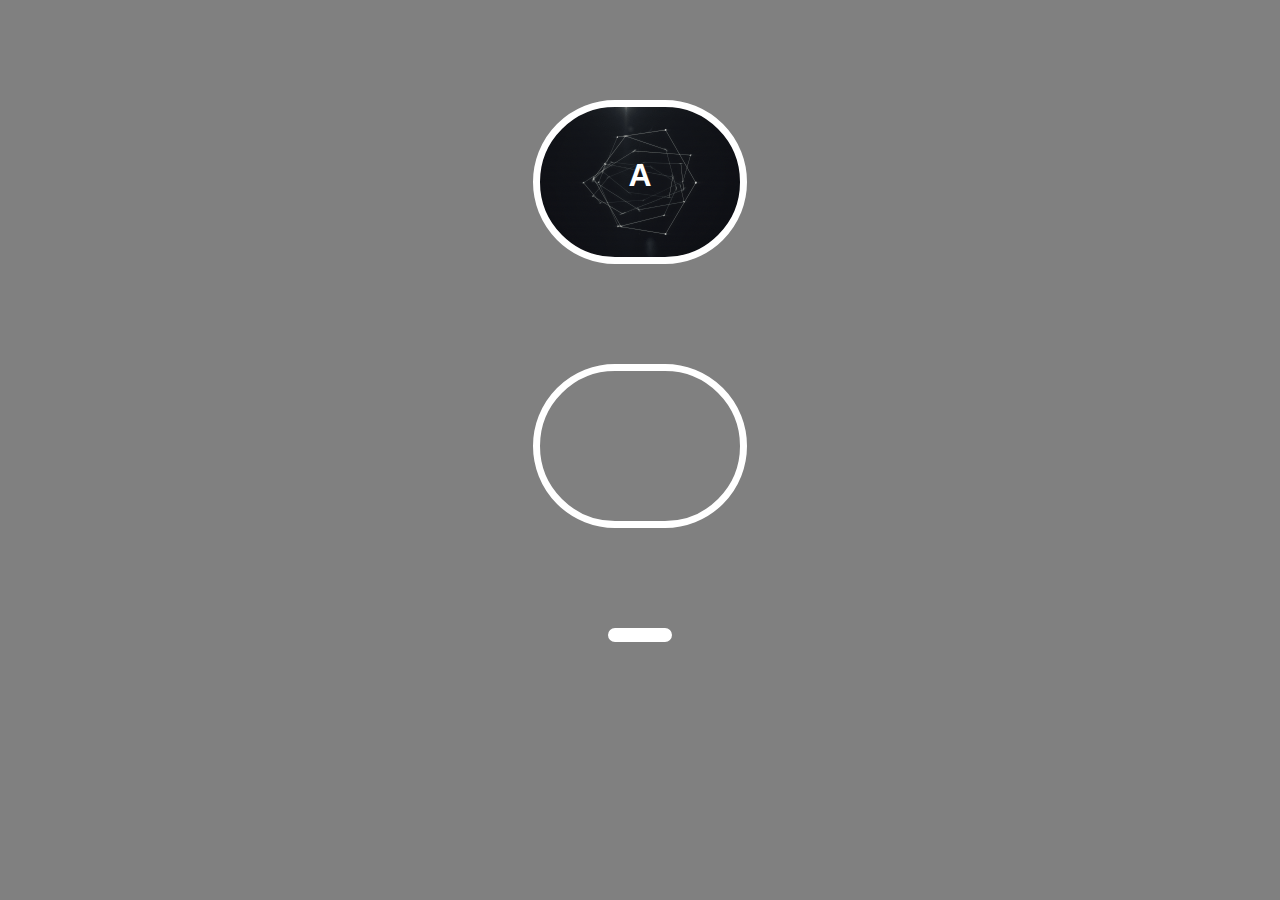
==== index.html @ 2b56b669 "Add files via upload" ====
<!DOCTYPE html>
<html lang="en" dir="ltr">
    <head>
        <meta charset="utf-8">
        <title>TESTING</title>
        <link rel = "stylesheet" href = "style.css">
    </head>

    <body>
        <div class = "napl">
            <h1>A</h1>
        </div>
        <div class = "secondo"></div>
        <div class = "gif"></div>
    </body>
</html>
---- style.css ----
* {
    margin: 0;
    padding: 0;
}

html, body{
    min-height: 100%;
}

body{
    font-family: sans-serif;
    background-color: Gray;
    padding: 100px;
}

div{
    margin: auto;
    background-image: url(https://images.pexels.com/photos/1229042/pexels-photo-1229042.jpeg?auto=compress&cs=tinysrgb&dpr=1&w=500);
    background-repeat: no-repeat;
    background-position: center;
    background-size: cover;
    text-align: center;

    border: 7px solid white;
    border-radius: 100px;
    color: white;
}

.napl{
    width: 100px;
    height: 50px;
    padding: 50px;
    transition-property: all;
    transition-duration: 1s;
    position: relative;
    background-image: url(images/particles.gif);
}

.napl:hover{
    animation-name: myAnimation;
    animation-duration: 3s;
    animation-iteration-count: 1;
}

@keyframes myAnimation{
    0% {
        left: 0px; top: 0px;
    }
    25% {
        left: 100px; top: 0px;
        transform: rotate(20deg);
    }
    50% {
        left: -100px; top: 0px;
        transform: rotate(-20deg);
    }
    100% {
        left: 0px; top: 0px;
    }
}

.secondo{
    width: 100px;
    height: 50px;
    padding: 50px;
    margin-top: 100px;
    margin-bottom: 100px;
    transition-property: all;
    transition-duration: 1s;
    position: relative;
    background-image: url(images/trip.gif);
}

.secondo:hover{
    animation-name: ingrandisci;
    animation-duration: 3s;
}

@keyframes ingrandisci{

    0% {
        left: 0px; top: 0px;
    }
    25% {
        width: 25px;
        height: 25px;
        left: -30px; top: 0px;
        transform: rotate(20deg);
    }
    75% {
        width: 50px;
        height: 50px;
        left: 30px;
        transform: rotate(-20deg);
    }
    100% {
        left: 0px; top: 0px;
    }
}

.gif{
    transition-property: all;
    transition-duration: 1s;
    margin-top: 50px;
    width: 50px;

    border-radius: 50px;

    background-image: url(images/lama.gif);
    background-size: cover;
}

.gif:hover{
    animation-name: rotate;
    animation-duration: 3s;
    animation-timing-function: infinite;
}

@keyframes rotate{

    100% {
        transform: rotate(360deg);
    }
}
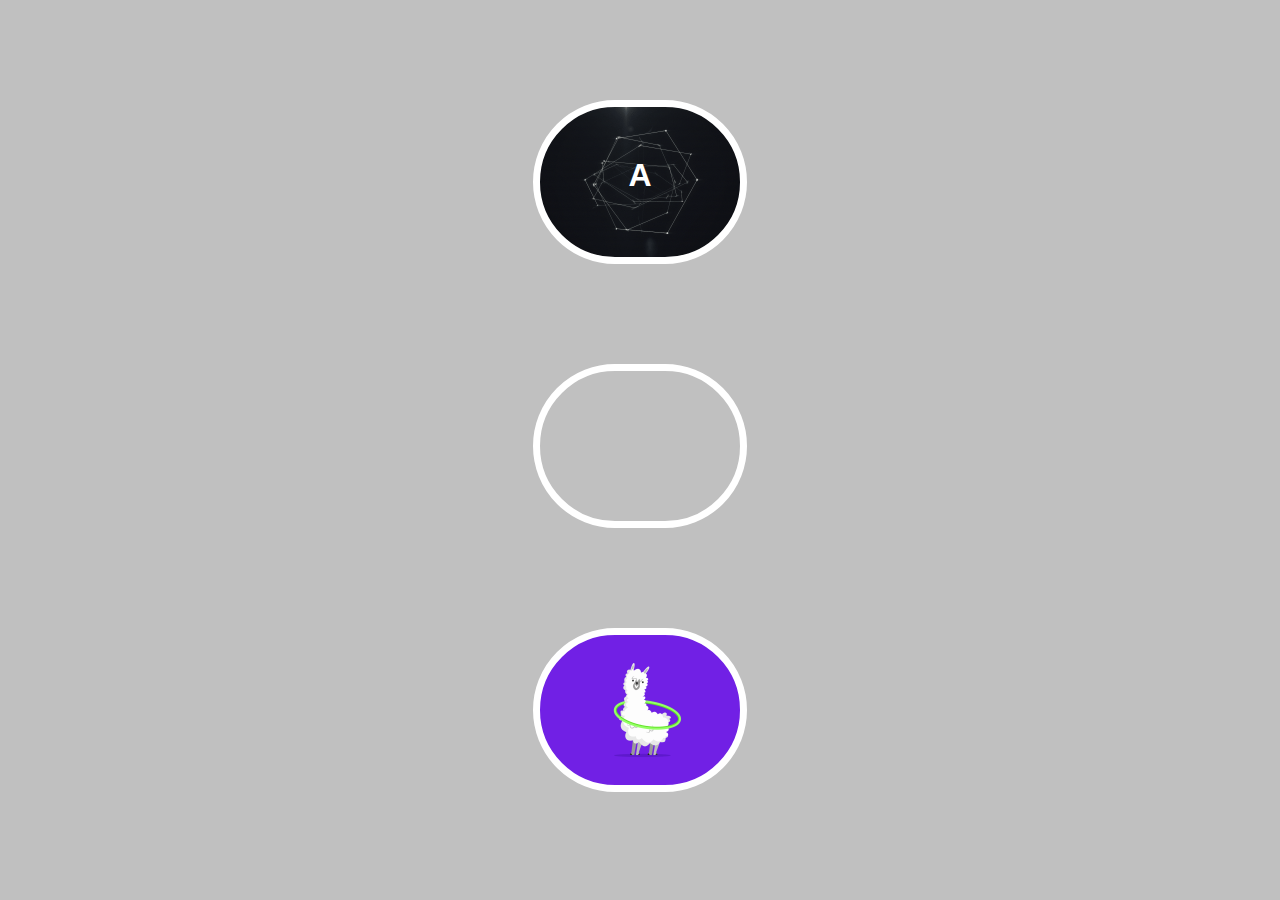
==== commit 97ba5f0f: "Add Files" ====
--- a/index.html
+++ b/index.html
@@ -1,16 +1,16 @@
-<!DOCTYPE html>
-<html lang="en" dir="ltr">
-    <head>
-        <meta charset="utf-8">
-        <title>TESTING</title>
-        <link rel = "stylesheet" href = "style.css">
-    </head>
-
-    <body>
-        <div class = "napl">
-            <h1>A</h1>
-        </div>
-        <div class = "secondo"></div>
-        <div class = "gif"></div>
-    </body>
-</html>
+<!DOCTYPE html>
+<html lang="en" dir="ltr">
+    <head>
+        <meta charset="utf-8">
+        <title>TESTING</title>
+        <link rel = "stylesheet" href = "style.css">
+    </head>
+
+    <body>
+        <div class = "napl">
+            <h1>A</h1>
+        </div>
+        <div class = "secondo"></div>
+        <div class = "gif"></div>
+    </body>
+</html>
--- a/style.css
+++ b/style.css
@@ -1,124 +1,124 @@
-* {
-    margin: 0;
-    padding: 0;
-}
-
-html, body{
-    min-height: 100%;
-}
-
-body{
-    font-family: sans-serif;
-    background-color: Gray;
-    padding: 100px;
-}
-
-div{
-    margin: auto;
-    background-image: url(https://images.pexels.com/photos/1229042/pexels-photo-1229042.jpeg?auto=compress&cs=tinysrgb&dpr=1&w=500);
-    background-repeat: no-repeat;
-    background-position: center;
-    background-size: cover;
-    text-align: center;
-
-    border: 7px solid white;
-    border-radius: 100px;
-    color: white;
-}
-
-.napl{
-    width: 100px;
-    height: 50px;
-    padding: 50px;
-    transition-property: all;
-    transition-duration: 1s;
-    position: relative;
-    background-image: url(images/particles.gif);
-}
-
-.napl:hover{
-    animation-name: myAnimation;
-    animation-duration: 3s;
-    animation-iteration-count: 1;
-}
-
-@keyframes myAnimation{
-    0% {
-        left: 0px; top: 0px;
-    }
-    25% {
-        left: 100px; top: 0px;
-        transform: rotate(20deg);
-    }
-    50% {
-        left: -100px; top: 0px;
-        transform: rotate(-20deg);
-    }
-    100% {
-        left: 0px; top: 0px;
-    }
-}
-
-.secondo{
-    width: 100px;
-    height: 50px;
-    padding: 50px;
-    margin-top: 100px;
-    margin-bottom: 100px;
-    transition-property: all;
-    transition-duration: 1s;
-    position: relative;
-    background-image: url(images/trip.gif);
-}
-
-.secondo:hover{
-    animation-name: ingrandisci;
-    animation-duration: 3s;
-}
-
-@keyframes ingrandisci{
-
-    0% {
-        left: 0px; top: 0px;
-    }
-    25% {
-        width: 25px;
-        height: 25px;
-        left: -30px; top: 0px;
-        transform: rotate(20deg);
-    }
-    75% {
-        width: 50px;
-        height: 50px;
-        left: 30px;
-        transform: rotate(-20deg);
-    }
-    100% {
-        left: 0px; top: 0px;
-    }
-}
-
-.gif{
-    transition-property: all;
-    transition-duration: 1s;
-    margin-top: 50px;
-    width: 50px;
-
-    border-radius: 50px;
-
-    background-image: url(images/lama.gif);
-    background-size: cover;
-}
-
-.gif:hover{
-    animation-name: rotate;
-    animation-duration: 3s;
-    animation-timing-function: infinite;
-}
-
-@keyframes rotate{
-
-    100% {
-        transform: rotate(360deg);
-    }
-}
+* {
+    margin: 0;
+    padding: 0;
+}
+
+html, body{
+    min-height: 100%;
+}
+
+body{
+    font-family: sans-serif;
+    background-color: Silver;
+    padding: 100px;
+}
+
+div{
+    margin: auto;
+    background-image: url(https://images.pexels.com/photos/1229042/pexels-photo-1229042.jpeg?auto=compress&cs=tinysrgb&dpr=1&w=500);
+    background-repeat: no-repeat;
+    background-position: center;
+    background-size: cover;
+    text-align: center;
+
+    border: 7px solid white;
+    border-radius: 100px;
+    color: white;
+}
+
+.napl{
+    width: 100px;
+    height: 50px;
+    padding: 50px;
+    transition-property: all;
+    transition-duration: 1s;
+    position: relative;
+    background-image: url(images/particles.gif);
+}
+
+.napl:hover{
+    animation-name: myAnimation;
+    animation-duration: 3s;
+    animation-iteration-count: 1;
+}
+
+@keyframes myAnimation{
+    0% {
+        left: 0px; top: 0px;
+    }
+    25% {
+        left: 100px; top: 0px;
+        transform: rotate(20deg);
+    }
+    50% {
+        left: -100px; top: 0px;
+        transform: rotate(-20deg);
+    }
+    100% {
+        left: 0px; top: 0px;
+    }
+}
+
+.secondo{
+    width: 100px;
+    height: 50px;
+    padding: 50px;
+    margin-top: 100px;
+    margin-bottom: 100px;
+    position: relative;
+    transition-property: all;
+    transition-duration: 1s;
+    background-image: url(images/trip.gif);
+}
+
+.secondo:hover{
+    animation-name: ingrandisci;
+    animation-duration: 3s;
+}
+
+@keyframes ingrandisci{
+
+    0% {
+        left: 0px; top: 0px;
+    }
+    25% {
+        width: 25px;
+        height: 25px;
+        left: -30px; top: 0px;
+        transform: rotate(20deg);
+    }
+    75% {
+        width: 50px;
+        height: 50px;
+        left: 30px;
+        transform: rotate(-20deg);
+    }
+    100% {
+        left: 0px; top: 0px;
+    }
+}
+
+.gif{
+    width: 100px;
+    height: 50px;
+    padding: 50px;
+    margin-top: 50px;
+    transition-property: all;
+    transition-duration: 1s;
+
+    background-image: url(images/lama.gif);
+    background-size: cover;
+}
+
+.gif:hover{
+    animation-name: rotate;
+    animation-duration: 3s;
+    animation-timing-function: infinite;
+}
+
+@keyframes rotate{
+
+    100% {
+        transform: rotate(360deg);
+    }
+}
